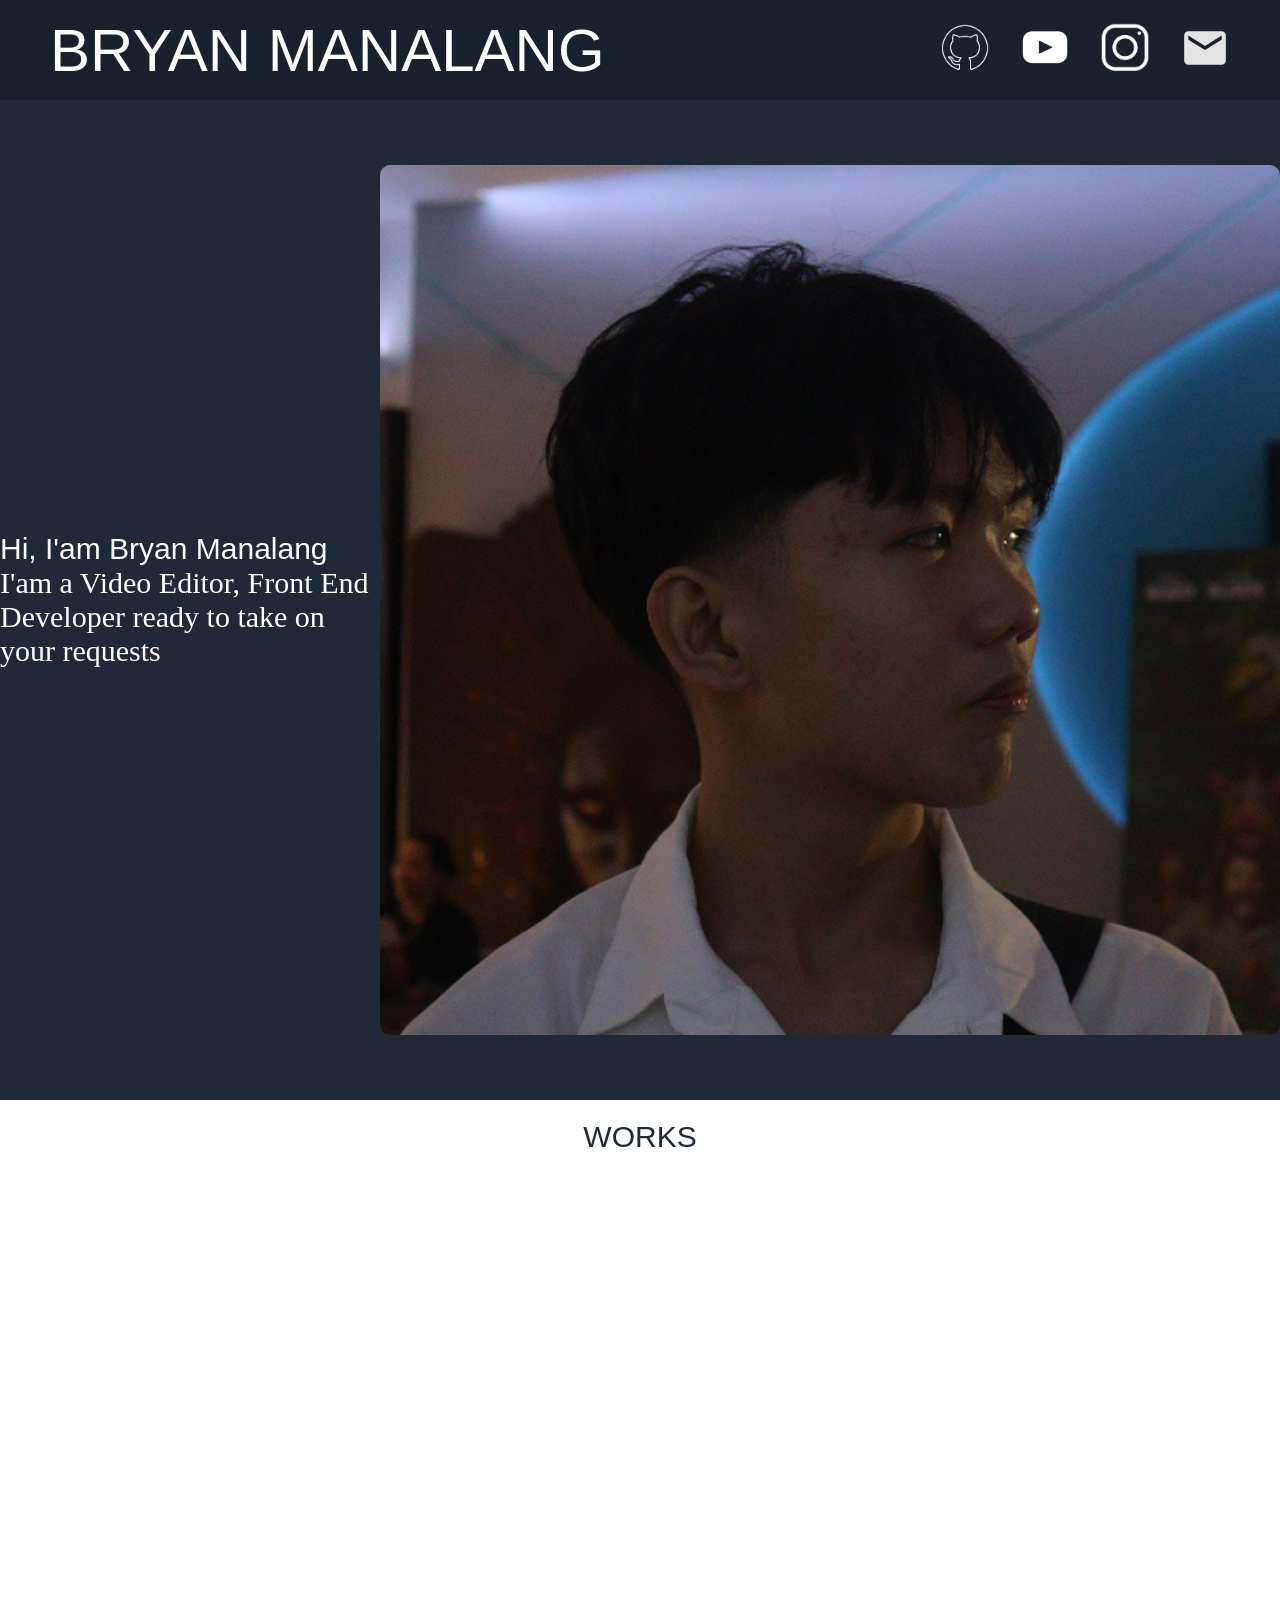
==== index.html @ 3220d629 "Finished Header and Hero" ====
<!DOCTYPE html>
<html lang="en">
<head>
    <meta charset="UTF-8">
    <meta name="viewport" content="width=device-width, initial-scale=1.0">
    <title>Bryan Manalang</title>
    <link rel="stylesheet" href="./css/style.css">
</head>
<body>
    <div class="header">
        
            <a class="name" href="./index.html">
            BRYAN MANALANG
            </a>
        
        <div class="accounts">
            <a href="https://github.com/brynmanalang-dev" target="_blank" rel="noreferrer noopener">
            <img class="accounticons" src="./img/github.png">
            </a>
            <a href="https://www.youtube.com/@BrynManalang" target="_blank" rel="noreferrer noopener">
            <img class="accounticons" src="./img/youtube.png"> 
            </a>
            <a href="https://www.instagram.com/bryn.mnlngs" target="_blank" rel="noreferrer noopener">
            <img class="accounticons" src="./img/instagram.png">
            </a>
            <a href="mailto:brynmanalang@gmail.com">
            <svg class="accounticons" xmlns="http://www.w3.org/2000/svg" height="24px" viewBox="0 -960 960 960" width="24px" fill="#e3e3e3"><path d="M160-160q-33 0-56.5-23.5T80-240v-480q0-33 23.5-56.5T160-800h640q33 0 56.5 23.5T880-720v480q0 33-23.5 56.5T800-160H160Zm320-280 320-200v-80L480-520 160-720v80l320 200Z"/></svg>
            </a>
        </div>
    </div>

    <div class="hero">

        <div class="hero1">

            <div class="herotext">
                Hi, I'am Bryan Manalang
                <p>
                    I'am a Video Editor, Front End Developer ready to take on your requests
                </p>
            </div>

        </div>

    <div class="hero2">

        <img src="./img/rb.png">
        
    </div>

    </div>

    <div class="workstab">

        <div class="worksheader">
            WORKS
        </div>

    </div>

</body>
</html>
---- css/style.css ----
.header{
    display: flex;
    justify-content: space-between;
    align-items: center;
    height: 100px;
    background-color: #19212c;
    padding-left: 50px;
    padding-right: 50px;
}

.header{
    text-decoration: none;
    color: white;
}

.hero{
    background-color: #1F2937;
    display: flex;
    height: 1000px;
    align-items: center;
    justify-content: space-between;
}

.hero1{
    font-family: 'Franklin Gothic Heavy', 'Arial Narrow', Arial, sans-serif;
    display: flex;
    font-size: 30px;
    color: white;
    text-decoration: none;
    height: 600px;
    flex-direction: column;
    justify-content: center;
    align-items: center;
    flex: 1;
}

.herotext p{
    font-family: Georgia, 'Times New Roman', Times, serif
}

.hero2{
    display: flex;
    flex: 1;
    justify-content: center;
}

.hero2 img{
    height: auto;
    width: 900px;
    border-radius: 10px;
}
*{
    margin: 0;
    padding: 0;
    box-sizing: border-box;
}

.name{
    font-family: 'Franklin Gothic Heavy', 'Arial Narrow', Arial, sans-serif;
    display: flex;
    font-size: 60px;
    color: white;
    text-decoration: none;
}

.workstab{
    background-color: white;
    height: 1000px;
}

.worksheader{
    font-family: 'Franklin Gothic Heavy', 'Arial Narrow', Arial, sans-serif;
    display: flex;
    justify-content: center;
    font-size: 30px;
    color: #1F2937;
    padding-top: 20px;
}

.accounts{
    display: flex;
    justify-content: center;
    align-items: center;
    gap: 30px;
}
.accounticons{
    height: auto;
    width: 50px;  
}
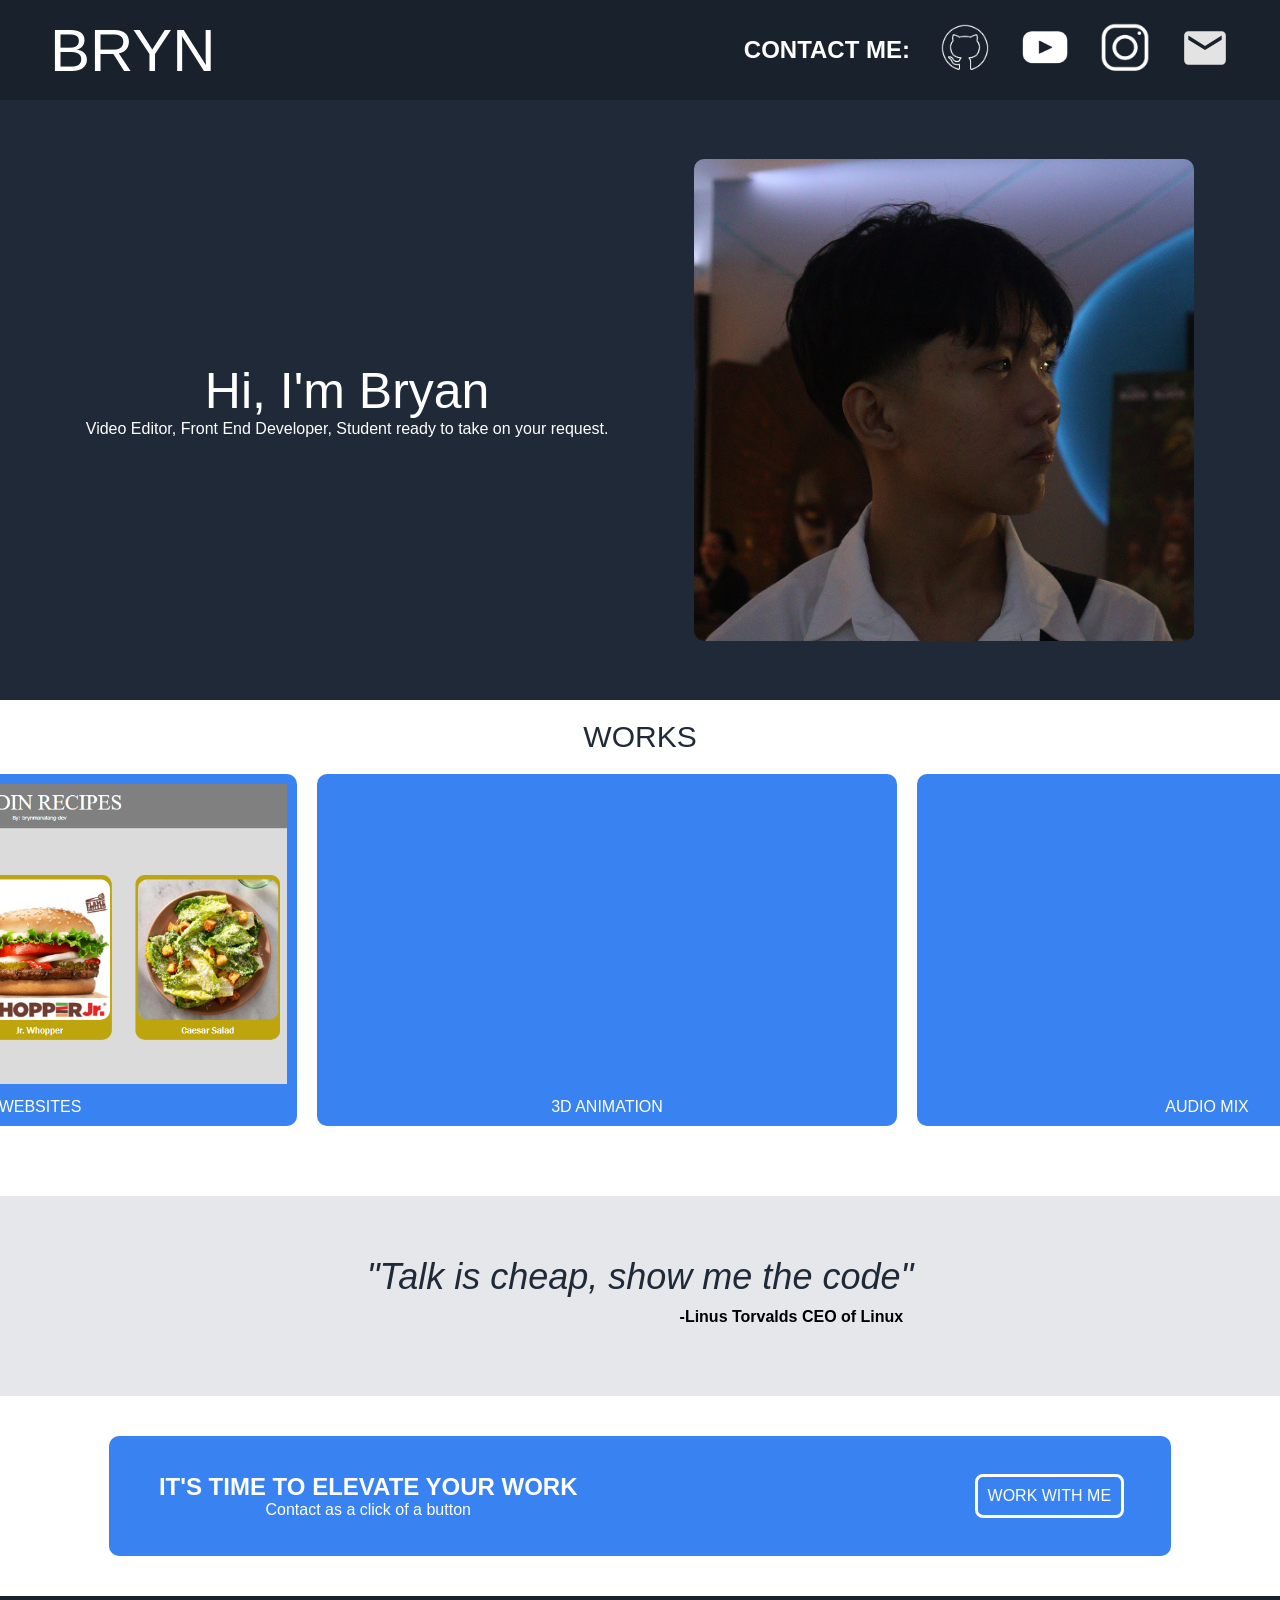
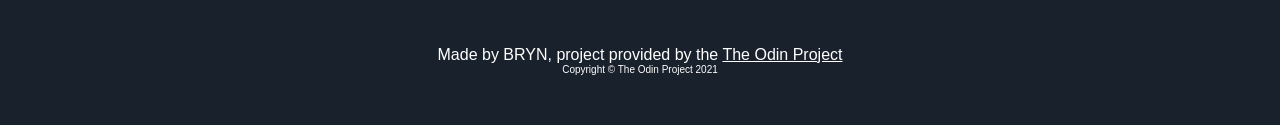
==== commit ab56d96e: "Finished Works tab, qoutes, watermark. Fixed a few bugs" ====
--- a/index.html
+++ b/index.html
@@ -3,24 +3,27 @@
 <head>
     <meta charset="UTF-8">
     <meta name="viewport" content="width=device-width, initial-scale=1.0">
-    <title>Bryan Manalang</title>
+    <title>Bryn</title>
     <link rel="stylesheet" href="./css/style.css">
 </head>
 <body>
     <div class="header">
         
             <a class="name" href="./index.html">
-            BRYAN MANALANG
+            BRYN
             </a>
         
         <div class="accounts">
+            <h2 style="font-family: 'Franklin Gothic Heavy', 'Arial Narrow', Arial, sans-serif;">
+                CONTACT ME:
+            </h2>
             <a href="https://github.com/brynmanalang-dev" target="_blank" rel="noreferrer noopener">
             <img class="accounticons" src="./img/github.png">
             </a>
             <a href="https://www.youtube.com/@BrynManalang" target="_blank" rel="noreferrer noopener">
             <img class="accounticons" src="./img/youtube.png"> 
             </a>
-            <a href="https://www.instagram.com/bryn.mnlngs" target="_blank" rel="noreferrer noopener">
+            <a href="https://www.instagram.com/bryn.mnlng/" target="_blank" rel="noreferrer noopener">
             <img class="accounticons" src="./img/instagram.png">
             </a>
             <a href="mailto:brynmanalang@gmail.com">
@@ -33,27 +36,90 @@
 
         <div class="hero1">
 
-            <div class="herotext">
-                Hi, I'am Bryan Manalang
-                <p>
-                    I'am a Video Editor, Front End Developer ready to take on your requests
+            <p class="heroheader">
+                Hi, I'm Bryan
+            </p>
+                <p class="herobody">
+                   Video Editor, Front End Developer, Student ready to take on your request.
                 </p>
-            </div>
 
         </div>
 
     <div class="hero2">
 
         <img src="./img/rb.png">
-        
+
     </div>
 
     </div>
 
+      <div class="worksheader">
+            WORKS
+        </div>
+
     <div class="workstab">
 
-        <div class="worksheader">
-            WORKS
+        <div class="works">
+
+            <a class="website" href="https://brynmanalang-dev.github.io/Recipes_OdinProject/" target="_blank" rel="noreferrer noopener">
+                <img src="./img/work1.png">
+                <p>WEBSITES</p>
+            </a>
+
+            <div class="video">
+                <iframe width="560" height="300" src="https://www.youtube.com/embed/N0SODgN5uwE" title="AVP BATCH 2028 TEST 1" frameborder="0" allow="accelerometer; autoplay; clipboard-write; encrypted-media; gyroscope; picture-in-picture; web-share" referrerpolicy="strict-origin-when-cross-origin" allowfullscreen></iframe>
+                <p>3D ANIMATION</p>
+            </div>
+
+            <div class="video">
+                <iframe width="560" height="300" src="https://www.youtube.com/embed/C5p-xa-XNC0" title="re na nagmimix v5" frameborder="0" allow="accelerometer; autoplay; clipboard-write; encrypted-media; gyroscope; picture-in-picture; web-share" referrerpolicy="strict-origin-when-cross-origin" allowfullscreen></iframe>
+                <p>AUDIO MIX</p>
+            </div>
+
+        </div>
+        
+    </div>
+
+    <div class="qoutetab">
+
+        <div class="qoute">
+            <h1>"Talk is cheap, show me the code"</h1>
+            <p>-Linus Torvalds CEO of Linux</p>
+        </div>
+        
+    </div>
+
+    <div class="ctatab">
+
+        <div class="contactui">
+
+            <div class="contacttext">
+                <h2>
+                    IT'S TIME TO ELEVATE YOUR WORK
+                </h2>
+                <p>Contact as a click of a button</p>
+            </div>
+
+            <div class="ctabutton">
+                <a href="https://linktr.ee/" target="_blank" rel="noreferrer noopener">
+                    WORK WITH ME
+                </a>
+            </div>
+
+        </div>
+
+    </div>
+
+    <div class="footer">
+
+        <div class="footerwatermark">
+            Made by BRYN, project provided by the 
+            <span>
+                <a href="https://www.theodinproject.com/" target="_blank" rel="noreferrer noopener">
+                    The Odin Project
+                </a>
+            </span>
+            <p>Copyright © The Odin Project 2021</p>
         </div>
 
     </div>
--- a/css/style.css
+++ b/css/style.css
@@ -16,39 +16,41 @@
 .hero{
     background-color: #1F2937;
     display: flex;
-    height: 1000px;
-    align-items: center;
-    justify-content: space-between;
+    height: 600px;
+    align-items: center;
+    justify-content: space-evenly;
 }
 
 .hero1{
-    font-family: 'Franklin Gothic Heavy', 'Arial Narrow', Arial, sans-serif;
-    display: flex;
-    font-size: 30px;
+    display: flex;
     color: white;
     text-decoration: none;
     height: 600px;
     flex-direction: column;
     justify-content: center;
     align-items: center;
-    flex: 1;
-}
-
-.herotext p{
-    font-family: Georgia, 'Times New Roman', Times, serif
+}
+
+.herobody{
+    font-family: 'Gill Sans', 'Gill Sans MT', Calibri, 'Trebuchet MS', sans-serif;
+}
+
+.heroheader{
+    font-family: 'Franklin Gothic Heavy', 'Arial Narrow', Arial, sans-serif;
+    font-size: 50px;
 }
 
 .hero2{
     display: flex;
-    flex: 1;
     justify-content: center;
 }
 
 .hero2 img{
     height: auto;
-    width: 900px;
+    width: 500px;
     border-radius: 10px;
 }
+
 *{
     margin: 0;
     padding: 0;
@@ -65,7 +67,9 @@
 
 .workstab{
     background-color: white;
-    height: 1000px;
+    display: flex;
+    justify-content: center;
+    padding-bottom: 70px;
 }
 
 .worksheader{
@@ -87,3 +91,130 @@
     height: auto;
     width: 50px;  
 }
+
+.works{
+    display: flex;
+    flex-direction: row;
+    justify-content: center;
+    gap: 20px;
+    padding-top: 20px;
+    
+}
+
+p{
+    text-align: center;
+}
+
+.works img{
+    height: auto;
+    width: 494px
+}
+
+.website, .video{
+    background-color: #3882F2;
+    padding: 10px;
+    border-radius: 10px;
+    text-decoration: none;
+    color: white;
+    font-family: 'Franklin Gothic Heavy', 'Arial Narrow', Arial, sans-serif;
+}
+
+.website p, .video p{
+    padding-top: 10px;
+}
+
+.qoutetab{
+    background-color: #E5E7EB;
+    display: flex;
+    align-items: center;
+    justify-content: center;
+    height: 200px;
+}
+
+.qoute{
+    display: flex;
+    flex-direction: column;
+}
+
+.qoute h1{
+    font-family: Century Gothic, sans-serif;
+    font-size: 36px;
+    color: #1F2937;
+    font-weight: 300;
+    font-style: italic;
+}
+
+.qoute p{
+    font-family: 'Gill Sans', 'Gill Sans MT', Calibri, 'Trebuchet MS', sans-serif;
+    padding: 10px;
+    display: flex;
+    justify-content: flex-end;
+    font-weight: bold;
+}
+
+.ctatab{
+    display: flex;
+    justify-content: center;
+    height: 200px;
+}
+
+.contactui{
+    display: flex;
+    flex-direction: row;
+    justify-content: space-evenly;
+    align-items: center;
+    gap: 400px;
+    background-color: #3882F2;
+    padding: 50px;
+    border-radius: 10px;
+    margin: 40px;
+}
+
+.contacttext h2{
+    font-family: 'Franklin Gothic Heavy', 'Arial Narrow', Arial, sans-serif;
+    color: white;
+}
+
+.contacttext p{
+    font-family: 'Gill Sans', 'Gill Sans MT', Calibri, 'Trebuchet MS', sans-serif;
+    display: flex;
+    justify-content: center;
+    color: white;
+}
+
+.ctabutton{
+    display: flex;
+    justify-content: center;
+    align-items: center;
+    outline-style: solid;
+    outline-color: white;
+    padding: 10px;
+    border-radius: 5px;
+}
+
+.ctabutton a{
+    font-family: 'Franklin Gothic Heavy', 'Arial Narrow', Arial, sans-serif;
+    color: white;
+    text-decoration: none;
+}
+
+.footer{
+    display: flex;
+    background-color: #19212c;
+    justify-content: center;
+    padding: 50px;
+}
+
+.footerwatermark{
+    color: white;
+    font-family: Century Gothic, sans-serif;
+
+}
+
+.footerwatermark a{
+    color: white;
+}
+
+.footerwatermark p{
+    font-size: 10px;
+}
